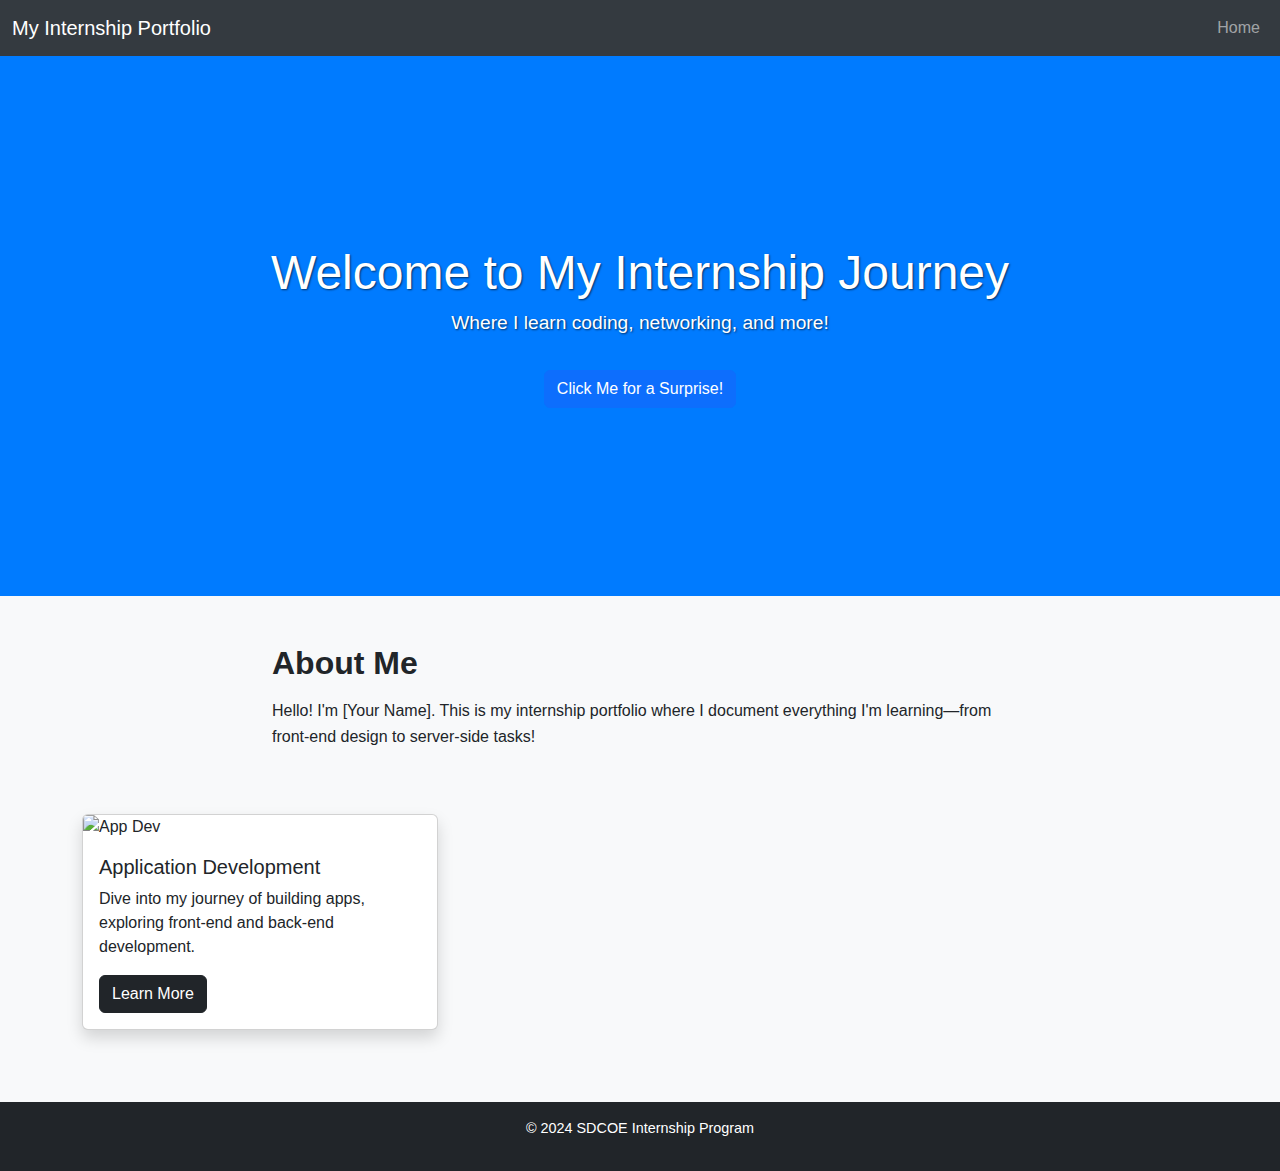
==== index.html @ 267cfba9 "ttt" ====
<!DOCTYPE html>
<html lang="en">
<head>
  <meta charset="UTF-8" />
  <meta name="viewport" content="width=device-width, initial-scale=1.0"/>
  <title>My Internship Portfolio</title>
  <link
    href="https://cdn.jsdelivr.net/npm/bootstrap@5.3.0/dist/css/bootstrap.min.css"
    rel="stylesheet"
  />

  <!-- CSS TODO #1: Add a reference to the style.css -->
  <link rel="stylesheet" href="style.css" />

</head>
<body>

  <!-- TODO #1: Change "My Internship Portfolio" to your own title or name. -->
  <!-- TODO #2: The "Home" link currently has href="#". You can link to a section on this page if you want, like "#about-section". -->
  <nav class="navbar navbar-expand-lg navbar-dark bg-dark">
    <div class="container-fluid">
      <a class="navbar-brand" href="#">My Internship Portfolio</a>
      <button
        class="navbar-toggler"
        type="button"
        data-bs-toggle="collapse"
        data-bs-target="#navbarNav"
        aria-controls="navbarNav"
        aria-expanded="false"
        aria-label="Toggle navigation"
      >
        <span class="navbar-toggler-icon"></span>
      </button>
      
      <div class="collapse navbar-collapse" id="navbarNav">
        <ul class="navbar-nav ms-auto">
          <li class="nav-item">
            <a class="nav-link" href="#">Home</a>
          </li>
        </ul>
      </div>
    </div>
  </nav>

  <!-- TODO #3: Add an <h2> between the <h1> and the <p> that summarizes your experience so far. -->
  <!-- TODO #4: Change the button text if you want, like "Click for a Surprise!". -->
  <header 
    class="hero-section text-center d-flex align-items-center justify-content-center"
    style="height: 60vh; background-color: #007bff; color: #fff;"
  >
    <div class="hero-content">
      <h1 class="hero-title">Welcome to My Internship Journey</h1>
      <p class="hero-subtitle">Where I learn coding, networking, and more!</p>
      <button id="magicButton" class="btn btn-primary mt-3">
        Click Me for a Surprise!
      </button>
    </div>
  </header>

  <!-- TODO #5: Replace [Your Name] with your actual name. -->
  <!-- TODO #6: Add an new <p> to explain who you are and what you like to do -->
  <section class="container my-5" id="about-section">
    <div class="row">
      <div class="col-lg-8 mx-auto">
        <h2>About Me</h2>
        <p>
          Hello! I'm [Your Name]. This is my internship portfolio where I document
          everything I'm learning—from front-end design to server-side tasks!
        </p>
      </div>
    </div>
  </section>

  <!-- TODO #7: Replace the placeholder images an image from the images folder. -->
  <!-- TODO #8: Add a new card with experience from your previous internship session. -->
  <section class="container my-5">
    <div class="row">

      <!-- Card Start -->
      <div class="col-md-4 mb-4">
        <div class="card shadow h-100">
          <img
            src="https://via.placeholder.com/400x200"
            class="card-img-top"
            alt="App Dev"
          />
          <div class="card-body">
            <h5 class="card-title">Application Development</h5>
            <p class="card-text">
              Dive into my journey of building apps, exploring front-end and
              back-end development.
            </p>
            <a href="dev.html" class="btn btn-dark">Learn More</a>
          </div>
        </div>
      </div>      
      <!-- Card End -->

    </div>
  </section>

  <!-- TODO #9: Update the footer text with your name and update the year. -->
  <footer class="bg-dark text-white text-center py-3">
    <p>© 2024 SDCOE Internship Program</p>
  </footer>

  <script
    src="https://cdn.jsdelivr.net/npm/bootstrap@5.3.0/dist/js/bootstrap.bundle.min.js"
  ></script>
  <script src="script.js"></script>
</body>
</html>
---- style.css ----
/***************************************
  BASIC OVERRIDES & GLOBAL STYLES
****************************************/

/* TODO #1: Change "Roboto" to any other Google Font or local font you prefer. */
body {
  font-family: "Roboto", Arial, sans-serif;
  /* TODO #2: Adjust the background color if you want a different look. */
  background-color: #f8f9fa;
  margin: 0;
  padding: 0;
}


/***************************************
  NAVBAR
****************************************/
/* TODO #3: Override the default navbar color here if you'd like a custom shade. */
.navbar-dark.bg-dark {
  background-color: #343a40 !important;
}

/***************************************
  HERO SECTION
****************************************/
/* TODO #4: Uncomment or change the background property below to add a custom hero image. */
.hero-section {
  background-color: #007bff;
  height: 60vh; 
  color: #fff;
}
.hero-content {
  text-shadow: 1px 1px 2px rgba(0, 0, 0, 0.6);
}
/* TODO #5: Adjust the hero title size or style if you like. */
.hero-title {
  font-size: 3rem;
}
.hero-subtitle {
  font-size: 1.2rem;
}

/***************************************
  ABOUT SECTION
****************************************/
#about-section h2 {
  margin-bottom: 1rem;
  font-weight: 600;
}
#about-section p {
  line-height: 1.6;
}

/***************************************
  CARDS SECTION
****************************************/
/* TODO #6: Consider adding a hover effect, shadow, or transition to make your cards pop. */
.card:hover {
  transform: translateY(-5px);
  transition: 0.3s ease-in-out;
}

/***************************************
  FOOTER
****************************************/
footer {
  font-size: 0.9rem;
}

/***************************************
  CUSTOM COLOR PALETTE (OPTIONAL)
****************************************/
/* 
 :root {
   --primary-color: #007bff;
   --secondary-color: #343a40;
   --accent-color: #ffc107;
 }
*/

/***************************************
  ADDITIONAL CLASSES (OPTIONAL)
****************************************/
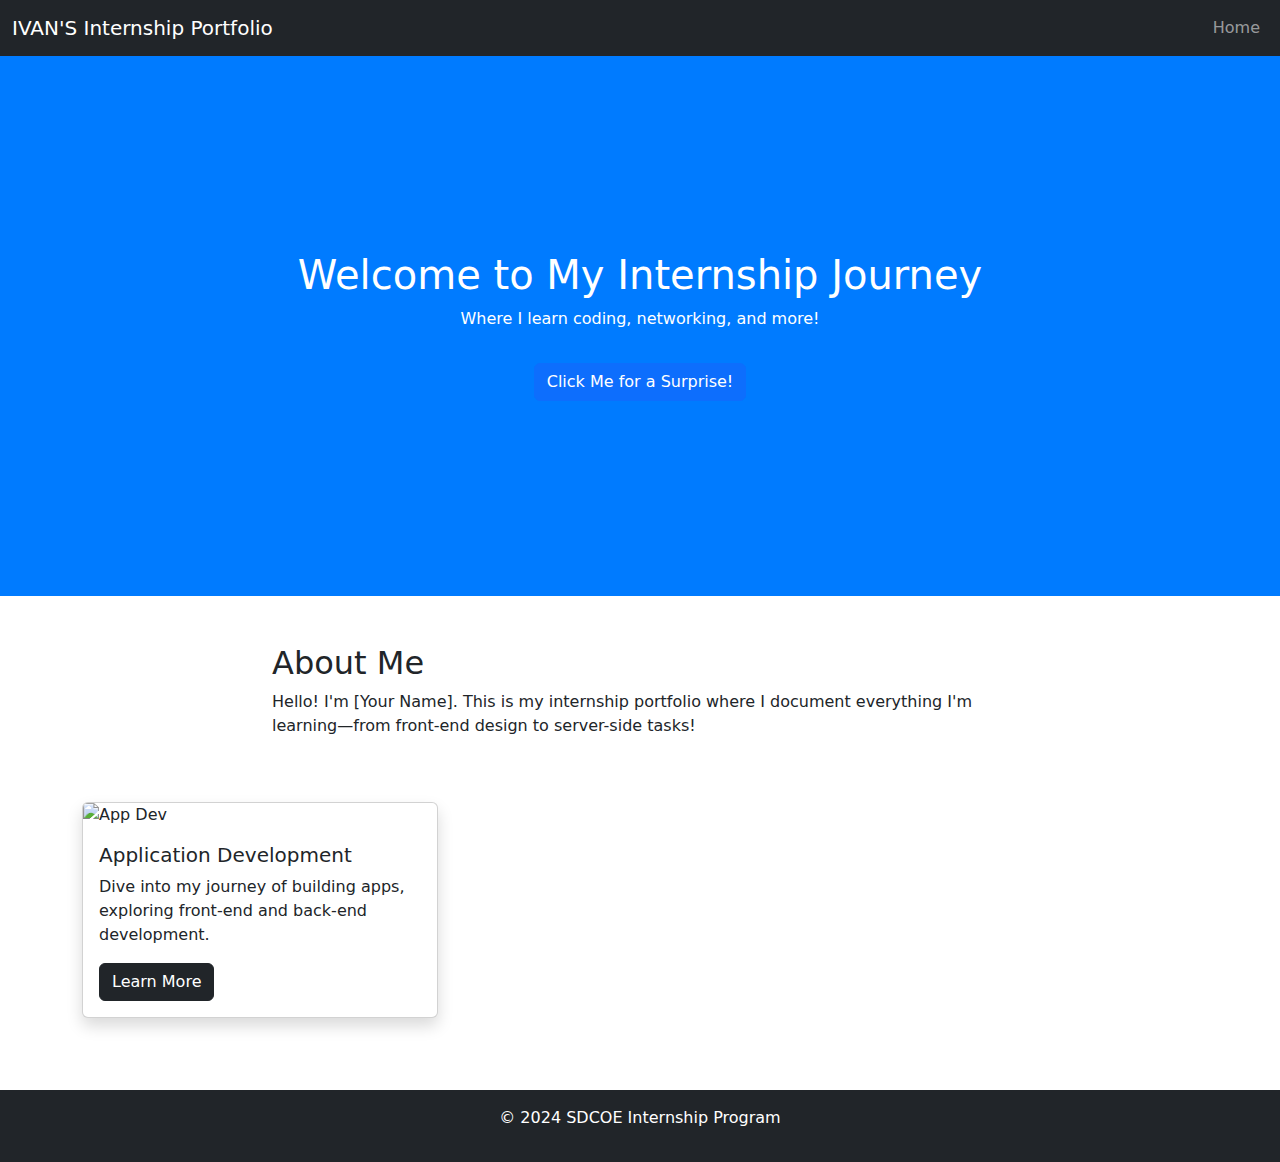
==== commit 4461134a: "MY FIRST EDITS" ====
--- a/index.html
+++ b/index.html
@@ -10,7 +10,6 @@
   />
 
   <!-- CSS TODO #1: Add a reference to the style.css -->
-  <link rel="stylesheet" href="style.css" />
 
 </head>
 <body>
@@ -19,7 +18,7 @@
   <!-- TODO #2: The "Home" link currently has href="#". You can link to a section on this page if you want, like "#about-section". -->
   <nav class="navbar navbar-expand-lg navbar-dark bg-dark">
     <div class="container-fluid">
-      <a class="navbar-brand" href="#">My Internship Portfolio</a>
+      <a class="navbar-brand" href="#">IVAN'S Internship Portfolio</a>
       <button
         class="navbar-toggler"
         type="button"
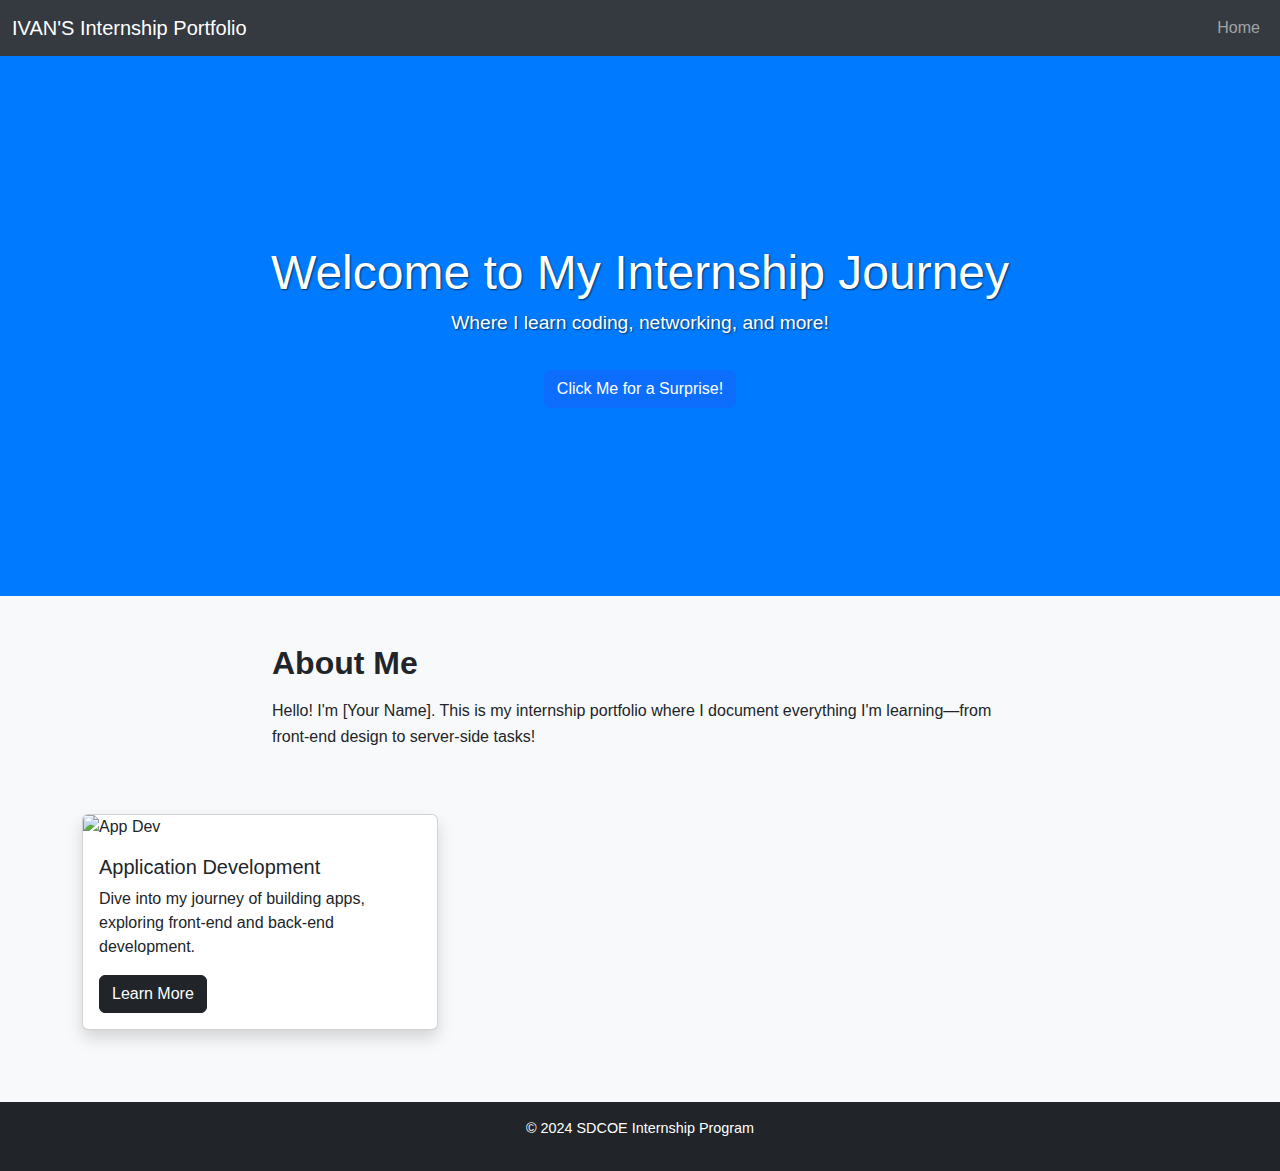
==== commit 174b51cc: "Merge branch 'main' of https://github.com/iconstantino/internship" ====
--- a/index.html
+++ b/index.html
@@ -10,6 +10,7 @@
   />
 
   <!-- CSS TODO #1: Add a reference to the style.css -->
+  <link rel="stylesheet" href="style.css" />
 
 </head>
 <body>
--- a/style.css
+++ b/style.css
@@ -0,0 +1,83 @@
+/***************************************
+  BASIC OVERRIDES & GLOBAL STYLES
+****************************************/
+
+/* TODO #1: Change "Roboto" to any other Google Font or local font you prefer. */
+body {
+  font-family: "Roboto", Arial, sans-serif;
+  /* TODO #2: Adjust the background color if you want a different look. */
+  background-color: #f8f9fa;
+  margin: 0;
+  padding: 0;
+}
+
+
+/***************************************
+  NAVBAR
+****************************************/
+/* TODO #3: Override the default navbar color here if you'd like a custom shade. */
+.navbar-dark.bg-dark {
+  background-color: #343a40 !important;
+}
+
+/***************************************
+  HERO SECTION
+****************************************/
+/* TODO #4: Uncomment or change the background property below to add a custom hero image. */
+.hero-section {
+  background-color: #007bff;
+  height: 60vh; 
+  color: #fff;
+}
+.hero-content {
+  text-shadow: 1px 1px 2px rgba(0, 0, 0, 0.6);
+}
+/* TODO #5: Adjust the hero title size or style if you like. */
+.hero-title {
+  font-size: 3rem;
+}
+.hero-subtitle {
+  font-size: 1.2rem;
+}
+
+/***************************************
+  ABOUT SECTION
+****************************************/
+#about-section h2 {
+  margin-bottom: 1rem;
+  font-weight: 600;
+}
+#about-section p {
+  line-height: 1.6;
+}
+
+/***************************************
+  CARDS SECTION
+****************************************/
+/* TODO #6: Consider adding a hover effect, shadow, or transition to make your cards pop. */
+.card:hover {
+  transform: translateY(-5px);
+  transition: 0.3s ease-in-out;
+}
+
+/***************************************
+  FOOTER
+****************************************/
+footer {
+  font-size: 0.9rem;
+}
+
+/***************************************
+  CUSTOM COLOR PALETTE (OPTIONAL)
+****************************************/
+/* 
+ :root {
+   --primary-color: #007bff;
+   --secondary-color: #343a40;
+   --accent-color: #ffc107;
+ }
+*/
+
+/***************************************
+  ADDITIONAL CLASSES (OPTIONAL)
+****************************************/
